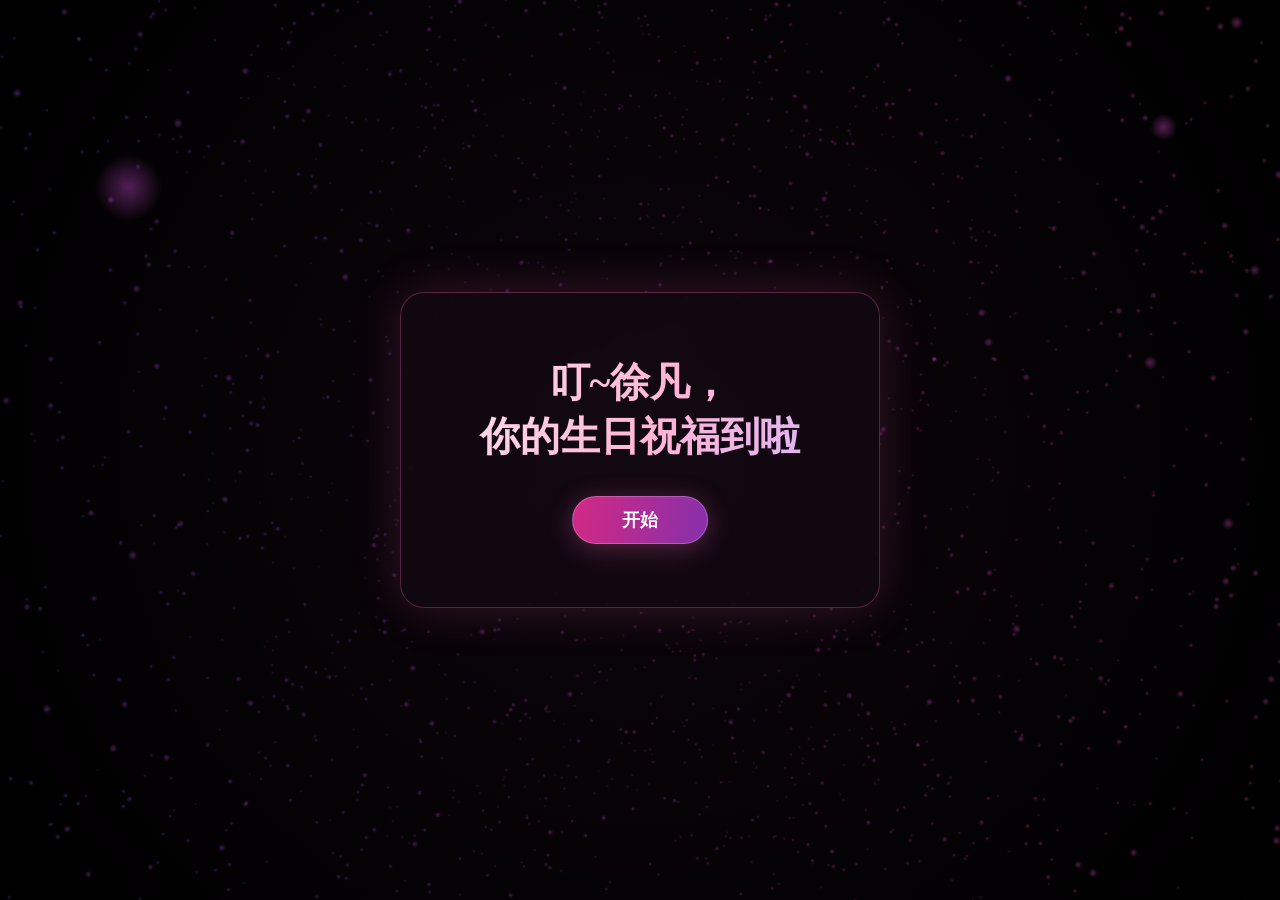
==== index.html @ 17a89557 "保存徐凡的生日贺卡和 jiangguo 背景音乐" ====
<!doctype html>
<html lang="zh-CN">
<head>
  <meta charset="utf-8">
  <meta name="viewport" content="width=device-width, initial-scale=1, viewport-fit=cover">
  <meta name="theme-color" content="#100810">
  <title>徐凡，生日快乐呀！</title>
  <link rel="icon" type="image/svg+xml" href="./src/icon.svg">
  <link rel="stylesheet" href="./birthday.css">
  <script defer src="./src/vendor/three.r128.min.js"></script>
  <script defer src="./particles.js"></script>
  <script defer src="./birthday.js"></script>
</head>
<body>
  <!-- Adapted from mnbvcxzz1375/HappyBirthday (ecb8da3).
       Original cover and particle choreography: https://github.com/mnbvcxzz1375/HappyBirthday -->
  <audio id="bgm" loop preload="metadata" src="./src/jiangguo.m4a"></audio>
  <main>
    <div id="canvas-container" tabindex="-1" aria-label="生日粒子动画"></div>
    <div id="countdown-label" class="visually-hidden" role="status"></div>

    <section id="start-overlay" aria-labelledby="greeting">
      <div class="start-card glass-panel">
        <h1 id="greeting">叮~徐凡，<wbr><span>你的生日祝福到啦</span></h1>
        <button type="button" class="primary-button" id="start-btn" hidden>开始</button>
        <div id="basic-preview">
          <details id="basic-card">
            <summary class="primary-button">打开贺卡</summary>
            <img id="birthday-cover" src="./src/IMG_67482.webp" alt="原版贺卡封面，一只戴着生日帽的小熊捧着蛋糕" width="860" height="860">
            <div id="letter">
              <p>徐凡，生日快乐呀！</p>
              <p>本来发条消息就能说完这句话，可一想到是你，我就想多做一点。</p>
              <p>希望新的一岁，有人陪你做喜欢的事。</p>
            </div>
          </details>
          <p class="preview-help">这里可以先读贺卡。要看粒子动画，请在浏览器里打开。</p>
        </div>
      </div>
    </section>

    <header id="top-banner" hidden>
      <h2>Happy Birthday</h2>
      <p>Best Wishes for You</p>
    </header>

    <div id="tools" hidden>
      <button class="round-button" id="settings-toggle" type="button" aria-label="蛋糕调色盘" title="蛋糕调色盘" aria-expanded="false" aria-controls="settings-panel">🎨</button>
      <button class="round-button" id="music-btn" type="button" aria-label="背景音乐" title="播放背景音乐" aria-pressed="false">🎵</button>
      <div id="settings-panel" hidden>
        <label>底层颜色 <input id="picker-bottom" type="color" value="#ff69b4" data-layer="bottom"></label>
        <label>顶层颜色 <input id="picker-top" type="color" value="#ffb6c1" data-layer="top"></label>
        <label>奶油颜色 <input id="picker-cream" type="color" value="#ffffff" data-layer="cream"></label>
      </div>
    </div>

    <section id="wish-controls" hidden aria-labelledby="wish-hint">
      <p id="wish-hint">长按蛋糕 2 秒，许个愿吧</p>
      <progress id="wish-meter" max="1" value="0" aria-label="长按许愿进度"></progress>
    </section>

    <section id="surprise-layer" hidden aria-label="生日贺卡">
      <button class="gift-button" id="reveal-btn" type="button">🎁 打开礼物</button>
      <article id="flip-card-container" hidden aria-label="给徐凡的贺卡">
        <div class="flip-card-inner">
          <div class="card-face card-front" id="card-front">
            <button type="button" class="primary-button" id="flip-btn">翻开贺卡</button>
          </div>
          <div class="card-face card-back" id="card-back" inert aria-hidden="true">
            <div class="letter-body">
              <span class="envelope" aria-hidden="true">💌</span>
            </div>
            <button type="button" class="quiet-button" id="close-card-btn">收起贺卡</button>
          </div>
        </div>
      </article>
    </section>

    <p id="rotate-hint" hidden>左右拖动，转一转蛋糕</p>
    <button class="round-button" id="floating-gift-btn" type="button" hidden title="再读一次贺卡" aria-label="再读一次贺卡">🎁</button>
  </main>
</body>
</html>
---- birthday.css ----
@font-face {
  font-family: "Dancing Script";
  src: url("./src/vendor/dancing-script-latin-700.woff2") format("woff2");
  font-style: normal;
  font-weight: 700;
  font-display: swap;
}

:root {
  color-scheme: dark;
  font-family: "Noto Serif SC", "Songti SC", "Noto Serif CJK SC", "SimSun", serif;
  color: #fff4fa;
  background: #050205;
  --pink: #ff69b4;
  --pink-light: #ffb6c1;
  --ui-font: system-ui, -apple-system, "PingFang SC", "Microsoft YaHei", sans-serif;
}

* { box-sizing: border-box; }
[hidden] { display: none !important; }
body { margin: 0; overflow: hidden; }
main {
  position: fixed;
  inset: 0;
  isolation: isolate;
  background: radial-gradient(circle at center, #1a0b1a 0%, #000 100%);
}
button, input { font: inherit; }
button {
  cursor: pointer;
  color: inherit;
  -webkit-tap-highlight-color: transparent;
  touch-action: manipulation;
}
button:focus-visible, input:focus-visible { outline: 2px solid #ffe0ef; outline-offset: 4px; }
button:disabled { cursor: default; }
#canvas-container { position: absolute; inset: 0; touch-action: none; user-select: none; -webkit-touch-callout: none; }
#canvas-container:focus { outline: none; }
#canvas-container.free { cursor: grab; }
#canvas-container.free:active { cursor: grabbing; }
#canvas-container canvas { width: 100%; height: 100%; display: block; }
.visually-hidden {
  position: absolute;
  width: 1px; height: 1px;
  margin: -1px; padding: 0; overflow: hidden;
  clip-path: inset(50%); white-space: nowrap;
}

#start-overlay, #surprise-layer {
  position: absolute; inset: 0;
  display: grid; place-items: center;
  padding: 1.25rem;
}
#start-overlay { z-index: 5; background: rgb(0 0 0 / 53%); grid-template-rows: minmax(0, 1fr); }
.glass-panel {
  background: rgba(20, 10, 20, .78);
  border: 1px solid rgba(255, 105, 180, .3);
  box-shadow: 0 0 50px rgba(255, 105, 180, .18);
  backdrop-filter: blur(16px);
}
.start-card {
  width: min(100%, 30rem);
  max-height: 100%;
  overflow-y: auto;
  padding: clamp(2.5rem, 7vh, 4.2rem) 1rem;
  border-radius: 1.5rem; text-align: center;
}
@media (pointer: fine) {
  .interactive .start-card { animation: float 4s ease-in-out infinite; }
}
#basic-card summary {
  display: inline-block; cursor: pointer; list-style: none;
  touch-action: manipulation;
}
#basic-card summary::-webkit-details-marker { display: none; }
#basic-card summary:focus-visible { outline: 2px solid #ffe0ef; outline-offset: 4px; }
#basic-card img {
  display: block; width: min(9rem, 45%); height: auto;
  margin: 1.25rem auto; border-radius: .78rem;
}
#basic-card #letter { margin: 0 .5rem; text-align: left; }
.preview-help { margin: 1.25rem 0 0; font: .8rem/1.6 var(--ui-font); color: #efcfdc; }
.start-card h1 {
  margin: 0 0 2rem;
  font-size: clamp(1.65rem, 5.8vw, 2.5rem);
  font-weight: 700; line-height: 1.35;
  background: linear-gradient(105deg, #ffe4ed, #ffb5d5 55%, #d6b5ff);
  color: transparent; background-clip: text; -webkit-background-clip: text;
}
#greeting span { display: inline-block; }
.primary-button, .gift-button, .quiet-button {
  border-radius: 999px;
  min-height: 44px;
  padding: .7rem 1.8rem;
  font-family: var(--ui-font);
  transition: transform .2s, filter .2s;
}
.primary-button {
  color: white; font-weight: 650;
  border: 1px solid rgb(255 255 255 / 23%);
  background: linear-gradient(100deg, #d32983, #8630ab);
  box-shadow: 0 4px 26px rgb(255 105 180 / 30%);
}
#start-btn { min-width: 8.5rem; font-size: 1.1rem; }
button:active:not(:disabled) { transform: scale(.96); }
@media (hover: hover) {
  button:hover:not(:disabled) { filter: brightness(1.16); }
}

#top-banner {
  position: absolute; top: 8%; left: 0; width: 100%;
  text-align: center; pointer-events: none;
  animation: float 4s ease-in-out infinite;
}
#top-banner h2 {
  margin: 0;
  font: 700 clamp(2.8rem, min(8vw, 9.4vh), 6rem)/1.18 "Dancing Script", cursive;
  background: linear-gradient(90deg, #ff9a9e, #fad0c4, #a18cd1, #fbc2eb);
  background-clip: text; -webkit-background-clip: text; color: transparent;
  filter: drop-shadow(0 0 10px rgba(255,192,203,.7));
}
#top-banner p {
  margin: .25rem 0 0;
  font: 500 clamp(.66rem, 1.5vh, .95rem)/1.4 var(--ui-font);
  color: #f6c1d5; letter-spacing: .2em; text-transform: uppercase;
}
#tools {
  z-index: 6; position: absolute;
  right: max(1rem, env(safe-area-inset-right));
  top: max(1rem, env(safe-area-inset-top));
  display: flex; gap: .45rem;
}
.round-button {
  display: grid; place-items: center;
  width: 44px; height: 44px;
  border-radius: 50%; font: 1.05rem/1 var(--ui-font);
  border: 1px solid rgba(255, 255, 255, .18);
  background: rgba(30, 17, 33, .8); backdrop-filter: blur(10px);
}
#music-btn[aria-pressed="false"] { opacity: .72; }
#settings-panel {
  position: absolute; top: calc(100% + .6rem); right: 0; width: 9rem;
  padding: .55rem .85rem; border-radius: .85rem;
  border: 1px solid rgba(255,255,255,.2);
  background: rgba(13,7,16,.89);
  font: .82rem/1.5 var(--ui-font);
}
#settings-panel label { display: flex; align-items: center; justify-content: space-between; min-height: 2.2rem; }
input[type="color"] { cursor: pointer; width: 2rem; height: 1.6rem; padding: 0; background: none; border: 0; }
input[type="color"]::-webkit-color-swatch { border: 1px solid #ffffff50; border-radius: 4px; }

#wish-controls, #rotate-hint {
  position: absolute; left: 50%; transform: translateX(-50%);
  bottom: max(4%, calc(env(safe-area-inset-bottom) + .75rem));
  text-align: center; width: max-content; max-width: calc(100% - 2rem);
}
#wish-controls { pointer-events: none; display: grid; justify-items: center; gap: .42rem; }
.quiet-button {
  background: rgba(33,16,32,.86); border: 1px solid #ffc8df55; color: #ffdfed;
  font-size: .91rem;
}
#wish-hint, #rotate-hint {
  margin: 0; font: .8rem/1.6 var(--ui-font); color: #f2d4e3;
  text-shadow: 0 1px 7px #000, 0 1px 14px #000;
  pointer-events: none;
}
#wish-hint { font-size: 1rem; color: #ffdfed; }
#wish-meter {
  display: block; width: min(14rem, 60vw); height: 6px;
  appearance: none; -webkit-appearance: none; border: 0; background: #ffffff26;
  border-radius: 99px; overflow: hidden;
}
#wish-meter::-webkit-progress-bar { background: transparent; }
#wish-meter::-webkit-progress-value { background: linear-gradient(90deg, #ff9a9e, #ff69b4); border-radius: 99px; }
#wish-meter::-moz-progress-bar { background: linear-gradient(90deg, #ff9a9e, #ff69b4); border-radius: 99px; }
#surprise-layer { z-index: 4; background: rgba(0,0,0,.43); backdrop-filter: blur(4px); }
.gift-button {
  border: 1px solid #fff; color: #bc397a; background: #fff7fb;
  box-shadow: 0 0 50px #ff69b47a; font-weight: 700; font-size: 1.15rem;
  animation: float 3s ease-in-out infinite;
}
@media (pointer: coarse) {
  .gift-button { animation: none; }
}
#flip-card-container { width: min(100%, 24rem); height: min(32rem, 84vh); height: min(32rem, 84dvh); perspective: 1000px; }
.flip-card-inner {
  width: 100%; height: 100%; position: relative;
  transform-style: preserve-3d; transition: transform .8s cubic-bezier(.2,.7,.25,1);
}
#flip-card-container.flipped .flip-card-inner { transform: rotateY(180deg); }
.card-face {
  position: absolute; inset: 0;
  display: flex; flex-direction: column; align-items: center; justify-content: center; gap: 1.5rem;
  padding: clamp(1.2rem, 4vw, 2rem); overflow: hidden; border-radius: 1.2rem;
  border: 1px solid #f4add970; box-shadow: 0 10px 40px #0006;
  -webkit-backface-visibility: hidden; backface-visibility: hidden;
}
.card-front { background: linear-gradient(140deg, #331d32, #1a1025 80%); }
.card-front img {
  display: block; width: auto; height: auto; max-height: calc(100% - 4.5rem);
  max-width: 100%; aspect-ratio: 1; object-fit: contain; border-radius: .78rem; min-height: 0;
}
.card-front button { flex-shrink: 0; }
.card-back {
  transform: rotateY(180deg); justify-content: space-between;
  background: linear-gradient(140deg, #211626, #140f1d 85%);
}
.letter-body { width: 100%; overflow: auto; margin: auto 0; }
.envelope { display: block; margin-bottom: 1.35rem; text-align: center; font-size: 2rem; }
#letter { border-left: 2px solid #f296c675; padding-left: 1rem; overflow-wrap: anywhere; }
#letter p { margin: 0 0 .85em; font-size: 1.05rem; line-height: 1.95; }
#letter p:first-child { color: #ffcae0; font-size: 1.18rem; font-weight: 700; }
#letter p:last-child { margin-bottom: 0; }
.letter-ink { opacity: 0; }
.flipped .letter-ink { opacity: 1; animation: write-in .15s var(--delay) both; }
@keyframes write-in { from { opacity: 0; } to { opacity: 1; } }
.quiet-button { padding-inline: 1.45rem; flex-shrink: 0; }
#floating-gift-btn {
  position: absolute; z-index: 2; right: max(1.25rem, env(safe-area-inset-right));
  bottom: max(1.25rem, env(safe-area-inset-bottom)); width: 52px; height: 52px;
  box-shadow: 0 0 18px #ff69b443; font-size: 1.45rem;
}
@keyframes float { 50% { transform: translateY(-7px); } }
@media (max-width: 600px) {
  #top-banner { top: max(13%, 4.8rem); }
  #wish-controls { bottom: max(7%, calc(env(safe-area-inset-bottom) + 1rem)); }
}
@media (max-height: 520px) and (orientation: landscape) {
  #top-banner { top: 2%; }
  #top-banner h2 { font-size: 2.1rem; }
  #top-banner p { font-size: .6rem; margin: 0; }
  #wish-controls { bottom: .6rem; }
  #flip-card-container { width: min(30rem, 86vw); }
  .card-front { flex-direction: row; }
  .card-front img { max-height: 100%; max-width: 60%; }
  .envelope { margin-bottom: .35rem; font-size: 1.3rem; }
  .card-face { gap: .6rem; }
}
@media (prefers-reduced-motion: reduce) {
  *, *::before, *::after { animation: none !important; transition-duration: 0s !important; }
}
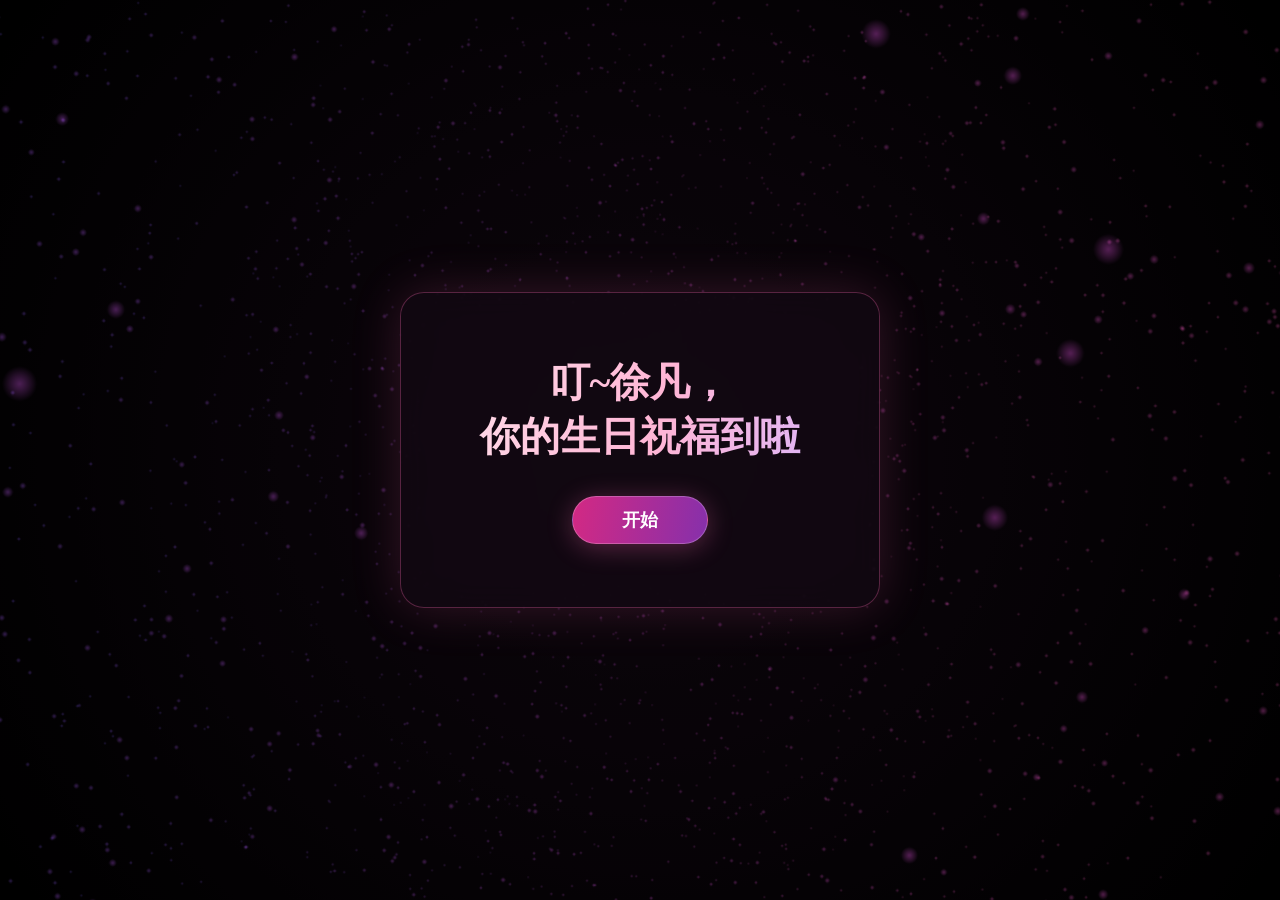
==== commit bf11c078: "将最终版设为网站首页，第一版移至 v1" ====
--- a/index.html
+++ b/index.html
@@ -7,16 +7,34 @@
   <title>徐凡，生日快乐呀！</title>
   <link rel="icon" type="image/svg+xml" href="./src/icon.svg">
   <link rel="stylesheet" href="./birthday.css">
+  <link rel="stylesheet" href="./v2/stardust.css?v=2">
+  <link rel="stylesheet" href="./v3/star-notes.css?v=3">
   <script defer src="./src/vendor/three.r128.min.js"></script>
-  <script defer src="./particles.js"></script>
-  <script defer src="./birthday.js"></script>
+  <script defer src="./particles.js?v=6"></script>
+  <script defer src="./v2/stardust-words.js"></script>
+  <script defer src="./v3/star-notes.js?v=3"></script>
+  <script defer src="./v3/birthday.js?v=3"></script>
 </head>
 <body>
   <!-- Adapted from mnbvcxzz1375/HappyBirthday (ecb8da3).
-       Original cover and particle choreography: https://github.com/mnbvcxzz1375/HappyBirthday -->
+       Original particle choreography: https://github.com/mnbvcxzz1375/HappyBirthday -->
   <audio id="bgm" loop preload="metadata" src="./src/jiangguo.m4a"></audio>
   <main>
-    <div id="canvas-container" tabindex="-1" aria-label="生日粒子动画"></div>
+    <div id="canvas-container" tabindex="-1" aria-label="按住左右拖动或使用左右方向键旋转生日蛋糕">
+      <div id="stardust-words" role="group" aria-label="星尘里的印象" hidden>
+        <span><button class="note-word" type="button" aria-expanded="false" aria-controls="star-note" data-note="有些话在输入框里删了又写，想到是你，我就敢发出去了">温柔</button></span>
+        <span><button class="note-word" type="button" aria-expanded="false" aria-controls="star-note" data-note="跟你聊天的时候，我的“再聊五分钟”一向不太准">有趣</button></span>
+        <span><button class="note-word" type="button" aria-expanded="false" aria-controls="star-note" data-note="猜你看到这儿正想说“你才傻”，行，这条算咱俩的">傻傻的</button></span>
+        <span><button class="note-word" type="button" aria-expanded="false" aria-controls="star-note" data-note="你总会替别人想一想。今天寿星最大，先挑你自己喜欢的">善良</button></span>
+        <span><button class="note-word" type="button" aria-expanded="false" aria-controls="star-note" data-note="没关系，你的生日我记得">记性差</button></span>
+        <span><button class="note-word" type="button" aria-expanded="false" aria-controls="star-note" data-note="事情交给你，我就觉得踏实。哪天你忙不过来，也分我一件">负责任</button></span>
+        <span><button class="note-word" type="button" aria-expanded="false" aria-controls="star-note" data-note="你笑起来真好看，这句我争取下次当面也敢说">漂亮</button></span>
+        <span><button class="note-word" type="button" aria-expanded="false" aria-controls="star-note" data-note="想请你吃顿早餐，几点起床都算">不吃早餐</button></span>
+        <span><button class="note-word" type="button" aria-expanded="false" aria-controls="star-note" data-note="我有机会一定要尝尝">苦菊</button></span>
+        <span><button class="note-word" type="button" aria-expanded="false" aria-controls="star-note" data-note="今天加香菜了吗">香菜</button></span>
+        <span><button class="note-word" type="button" aria-expanded="false" aria-controls="star-note" data-note="下次想吃辣的时候，叫上我呀">爱吃辣</button></span>
+      </div>
+    </div>
     <div id="countdown-label" class="visually-hidden" role="status"></div>
 
     <section id="start-overlay" aria-labelledby="greeting">
@@ -26,7 +44,7 @@
         <div id="basic-preview">
           <details id="basic-card">
             <summary class="primary-button">打开贺卡</summary>
-            <img id="birthday-cover" src="./src/IMG_67482.webp" alt="原版贺卡封面，一只戴着生日帽的小熊捧着蛋糕" width="860" height="860">
+            <img id="birthday-cover" src="./v2/com.ss.android.ugc.aweme.lite_20261124175045.png" width="1200" height="1115" alt="黑色手绘生日蛋糕和彩旗，配有 Happy Birthday 字样">
             <div id="letter">
               <p>徐凡，生日快乐呀！</p>
               <p>本来发条消息就能说完这句话，可一想到是你，我就想多做一点。</p>
@@ -69,13 +87,16 @@
             <div class="letter-body">
               <span class="envelope" aria-hidden="true">💌</span>
             </div>
-            <button type="button" class="quiet-button" id="close-card-btn">收起贺卡</button>
+            <button type="button" class="quiet-button" id="close-card-btn">再陪我看会儿星星</button>
           </div>
         </div>
       </article>
     </section>
 
-    <p id="rotate-hint" hidden>左右拖动，转一转蛋糕</p>
+    <p id="rotate-hint" hidden>按住左右拖动，轻点带 ✦ 的词</p>
+    <div id="note-dock" role="status" aria-live="polite" aria-atomic="true">
+      <p id="star-note" aria-hidden="true"></p>
+    </div>
     <button class="round-button" id="floating-gift-btn" type="button" hidden title="再读一次贺卡" aria-label="再读一次贺卡">🎁</button>
   </main>
 </body>
--- a/v2/stardust.css
+++ b/v2/stardust.css
@@ -0,0 +1,43 @@
+@font-face {
+  font-family: "Stardust Serif";
+  src: url("./stardust-serif.woff") format("woff");
+  font-display: swap;
+}
+#stardust-words {
+  position: absolute; inset: 0; z-index: 1; overflow: hidden; pointer-events: none;
+}
+#stardust-words span {
+  position: absolute; inset: 0 auto auto 0; width: max-content;
+  font: 400 clamp(21px, 3.2vmin, 25px)/1.35 "Stardust Serif", "Songti SC", serif;
+  letter-spacing: .13em; color: #ffe4ef; opacity: 0;
+  text-shadow: 0 0 3px #4a1939, 0 0 8px #fc90bd99, 0 0 18px #e76ba05c;
+  will-change: transform, opacity;
+}
+
+#top-banner h2 { white-space: nowrap; }
+.card-front img {
+  aspect-ratio: auto;
+  transition: opacity .45s ease-out;
+}
+.card-front img.loading { opacity: 0; }
+
+#surprise-layer { animation: gift-veil-in .55s ease-out; }
+#reveal-btn { animation: gift-arrive .72s cubic-bezier(.2,.7,.25,1) .06s backwards; }
+#flip-card-container { animation: cover-arrive .85s cubic-bezier(.2,.7,.25,1); }
+
+@keyframes gift-veil-in {
+  from { opacity: 0; }
+  to { opacity: 1; }
+}
+@keyframes gift-arrive {
+  from { opacity: 0; transform: translateY(.75rem) scale(.94); }
+  to { opacity: 1; transform: none; }
+}
+@keyframes cover-arrive {
+  from { opacity: 0; transform: translateY(1.25rem) scale(.96) rotate(-1.5deg); }
+  to { opacity: 1; transform: none; }
+}
+
+@media (max-width: 600px) and (max-height: 650px) and (orientation: portrait) {
+  #top-banner { top: max(9%, calc(env(safe-area-inset-top) + 3.75rem)); }
+}
--- a/v3/star-notes.css
+++ b/v3/star-notes.css
@@ -0,0 +1,101 @@
+#surprise-layer.closing { animation: card-veil-out .56s ease-in-out both; }
+#surprise-layer.closing #flip-card-container {
+  animation: card-drift-away .56s cubic-bezier(.4, 0, .55, 1) both;
+}
+@keyframes card-veil-out { to { opacity: 0; } }
+@keyframes card-drift-away {
+  to { transform: translateY(.9rem) scale(.9) rotate(-1.5deg); }
+}
+@media (prefers-reduced-motion: reduce) {
+  #surprise-layer.closing { animation: card-veil-out .24s linear both !important; }
+}
+
+.note-word {
+  position: relative;
+  display: inline-flex;
+  align-items: center;
+  gap: .22em;
+  vertical-align: top;
+  margin: 0;
+  padding: 0;
+  border: 0;
+  border-radius: .18em;
+  background: transparent;
+  font: inherit;
+  letter-spacing: inherit;
+  text-shadow: inherit;
+  touch-action: none;
+  pointer-events: none;
+}
+.note-word.in-front { pointer-events: auto; }
+.note-word::before {
+  content: "";
+  width: .49em;
+  height: .63em;
+  background: #fff0d9;
+  clip-path: polygon(50% 0, 64% 36%, 100% 50%, 64% 61%, 50% 100%, 38% 62%, 0 50%, 38% 38%);
+  opacity: 0;
+  transition: opacity .2s;
+}
+.note-word.in-front::before {
+  opacity: 1;
+  animation: starlight 2.8s ease-in-out infinite;
+}
+/* Enlarge the touch target without moving the word away from its particle cluster. */
+.note-word::after { content: ""; position: absolute; inset: -11px -3px; }
+.note-word[aria-expanded="true"] { color: #fff2e5; }
+@keyframes starlight {
+  50% { opacity: .7; transform: scale(.83); }
+}
+
+#note-dock {
+  position: absolute;
+  z-index: 1;
+  inset-inline: 1rem;
+  bottom: max(1.25rem, env(safe-area-inset-bottom));
+  min-height: 52px;
+  display: grid;
+  grid-template-columns: 1fr auto 1fr;
+  place-items: center;
+  pointer-events: none;
+}
+#star-note {
+  grid-column: 2;
+  position: relative;
+  max-width: 100%;
+  margin: 0;
+  padding: .5rem .42rem;
+  text-align: center;
+  text-wrap: balance;
+  font-size: clamp(.88rem, 3.9vw, 1.14rem);
+  line-height: 1.55;
+  letter-spacing: .035em;
+  color: #ffe7eb;
+  text-shadow: 0 1px 6px #110710, 0 0 15px #cc729a88;
+  background: radial-gradient(ellipse at center, #281322c9, transparent 74%);
+  opacity: 1;
+  transform: translateY(0);
+  transition: opacity .38s ease, transform .45s ease, visibility 0s;
+}
+#star-note::before {
+  content: "";
+  position: absolute;
+  top: 0;
+  left: 25%;
+  right: 25%;
+  height: 1px;
+  background: linear-gradient(90deg, transparent, #edb9ce99, transparent);
+}
+#star-note[aria-hidden="true"] {
+  visibility: hidden;
+  opacity: 0;
+  transform: translateY(.38rem);
+  transition-delay: 0s, 0s, .45s;
+}
+@media (max-width: 760px) {
+  #note-dock {
+    left: max(.65rem, env(safe-area-inset-left));
+    right: max(1.25rem, env(safe-area-inset-right));
+    grid-template-columns: minmax(0, 1fr) minmax(0, max-content) minmax(60px, 1fr);
+  }
+}
